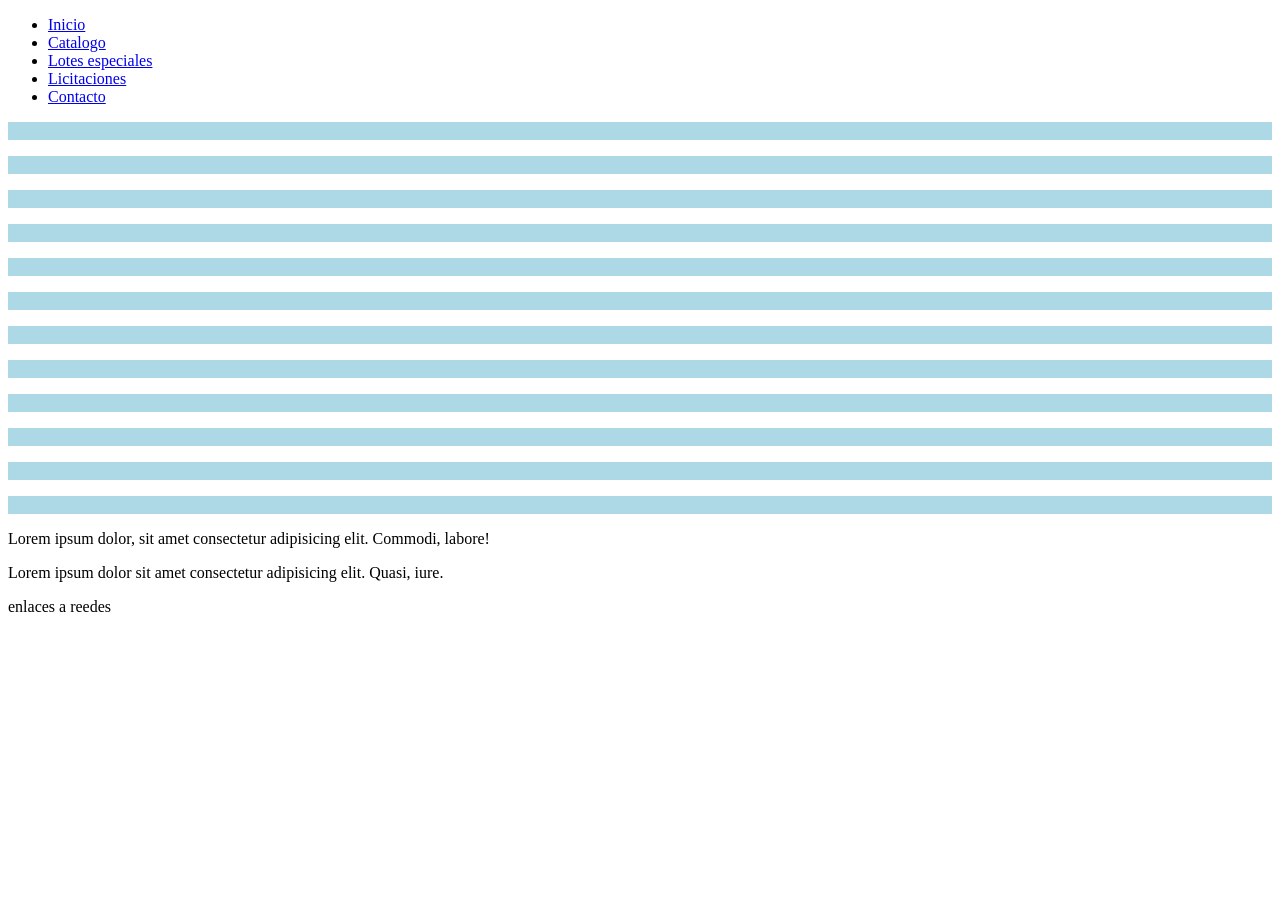
==== catalogo.html @ 4e223b14 "html examen" ====
<!DOCTYPE html>
<html lang="en">
<head>
    <meta charset="UTF-8">
    <meta name="viewport" content="width=device-width, initial-scale=1.0">
    <title>Document</title>
</head>
<body>

    <nav>
        <ul>
            <li>
                <a href="/index.html">Inicio</a>
            </li>

            <li>
                <a href="/catalogo.html">Catalogo</a>
            </li>

            <li>
                <a href="/lotes.html">Lotes especiales</a>
            </li>

            <li>
                <a href="/licitaciones.html">Licitaciones</a>
            </li>

            <li>
                <a href="/contacto.html">Contacto</a>
            </li>
        </ul>
    </nav>

    <main>
        <section>  <!--  catalogo de tarjetas -->

            <article style="background-color: lightblue;">
                <img src="" alt="">
                <p></p>
                <p></p>
                <p></p>
                <p></p>
            </article>

            <article style="background-color: lightblue;">
                <img src="" alt="">
                <p></p>
                <p></p>
                <p></p>
                <p></p>
            </article>

            <article style="background-color: lightblue;">
                <img src="" alt="">
                <p></p>
                <p></p>
                <p></p>
                <p></p>
            </article>

            <article style="background-color: lightblue;">
                <img src="" alt="">
                <p></p>
                <p></p>
                <p></p>
                <p></p>
            </article>

            <article style="background-color: lightblue;">
                <img src="" alt="">
                <p></p>
                <p></p>
                <p></p>
                <p></p>
            </article>

            <article style="background-color: lightblue;">
                <img src="" alt="">
                <p></p>
                <p></p>
                <p></p>
                <p></p>
            </article>

            <article style="background-color: lightblue;">
                <img src="" alt="">
                <p></p>
                <p></p>
                <p></p>
                <p></p>
            </article>

            <article style="background-color: lightblue;">
                <img src="" alt="">
                <p></p>
                <p></p>
                <p></p>
                <p></p>
            </article>

            <article style="background-color: lightblue;">
                <img src="" alt="">
                <p></p>
                <p></p>
                <p></p>
                <p></p>
            </article>

            <article style="background-color: lightblue;">
                <img src="" alt="">
                <p></p>
                <p></p>
                <p></p>
                <p></p>
            </article>

            <article style="background-color: lightblue;">
                <img src="" alt="">
                <p></p>
                <p></p>
                <p></p>
                <p></p>
            </article>

            <article style="background-color: lightblue;">
                <img src="" alt="">
                <p></p>
                <p></p>
                <p></p>
                <p></p>
            </article>


        </section>

    </main>

    <footer>
        <div>
            <p>Lorem ipsum dolor, sit amet consectetur adipisicing elit. Commodi, labore!</p>
        </div>

        <div>
            <p>Lorem ipsum dolor sit amet consectetur adipisicing elit. Quasi, iure.</p>
        </div>

        <div>
            <p>enlaces a reedes</p>
        </div>
    </footer>
    
</body>
</html>
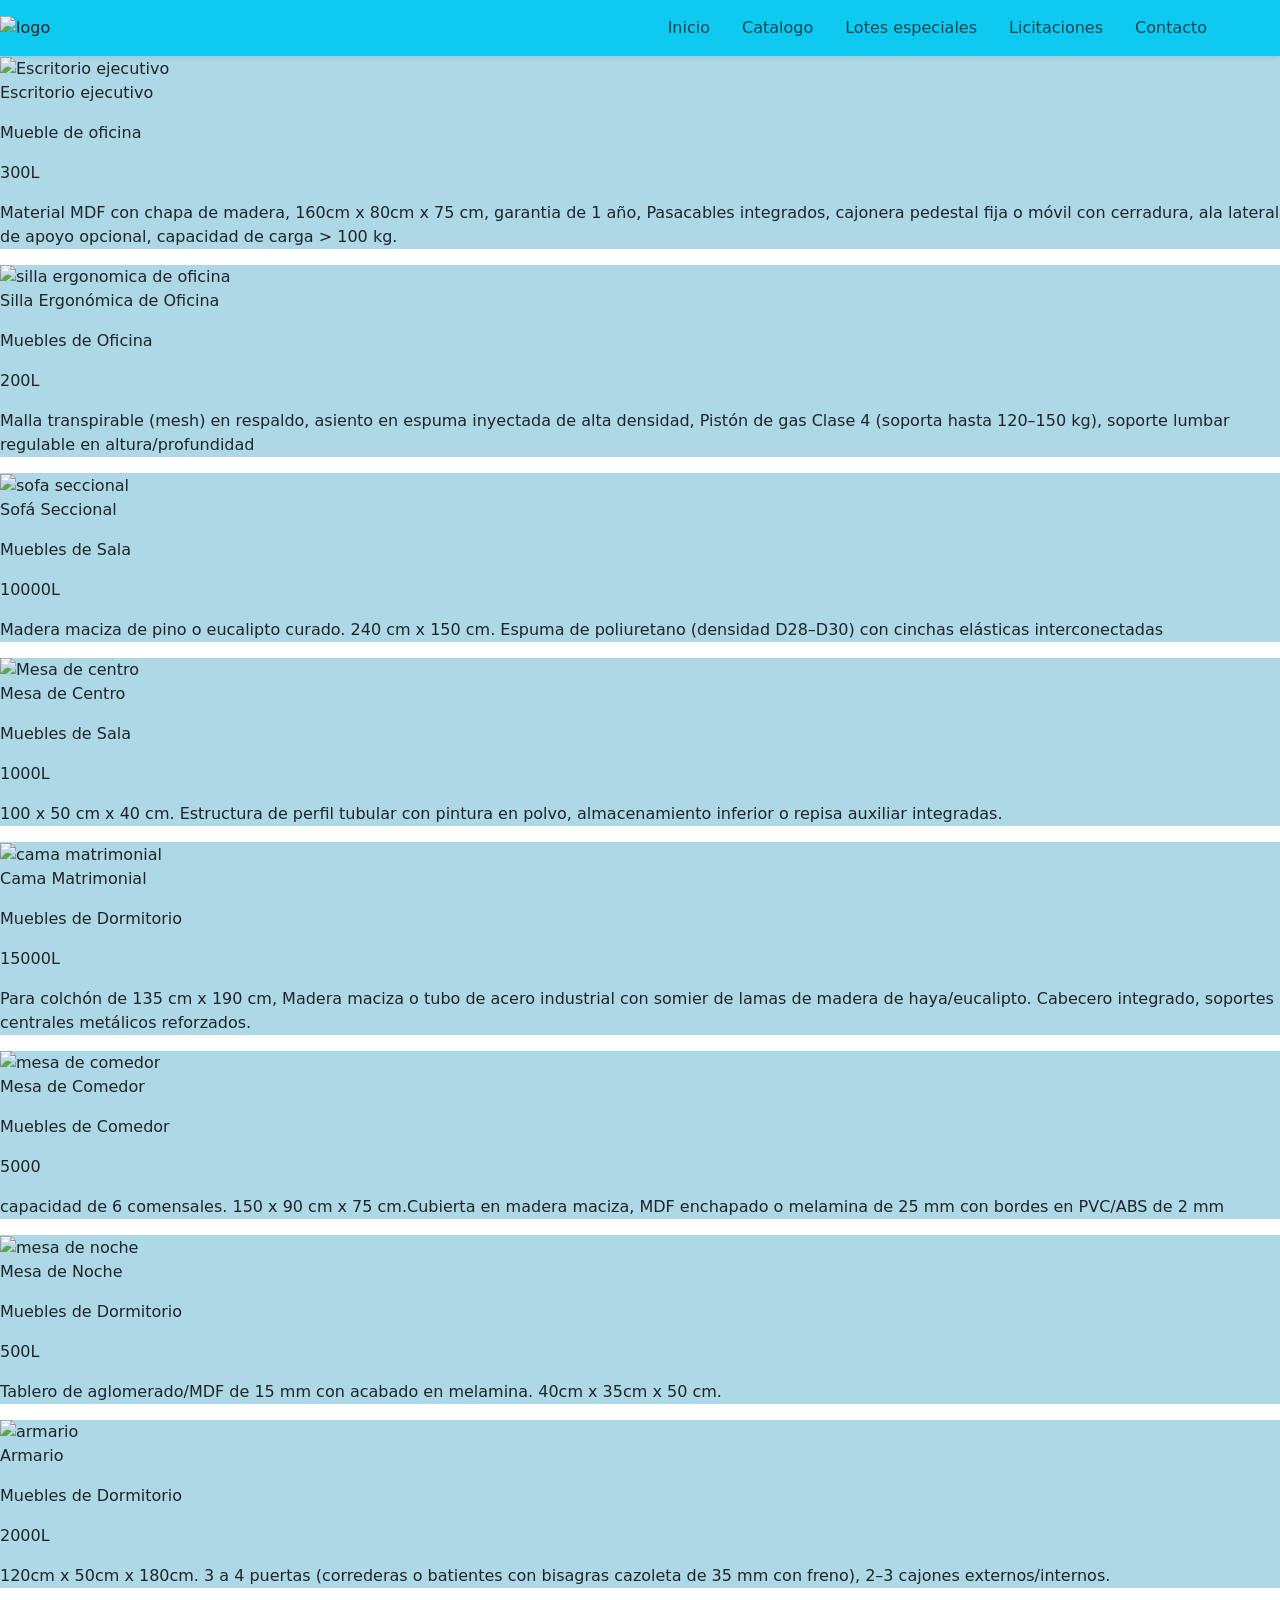
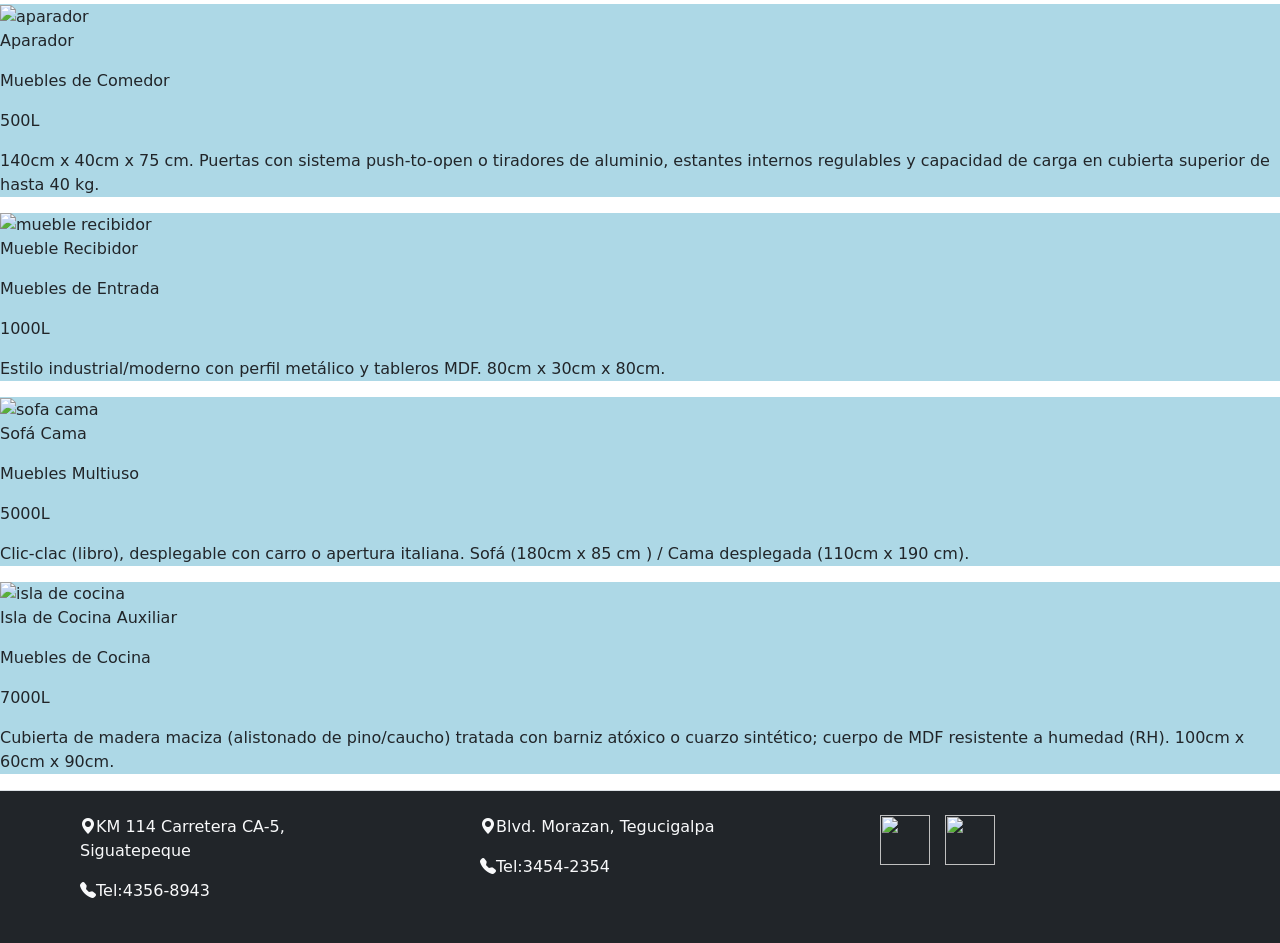
==== commit 58ae7b97: "index terminado" ====
--- a/catalogo.html
+++ b/catalogo.html
@@ -4,130 +4,146 @@
     <meta charset="UTF-8">
     <meta name="viewport" content="width=device-width, initial-scale=1.0">
     <title>Document</title>
+    <link rel="stylesheet" href="/css/styles.css">
+    <link href="https://cdn.jsdelivr.net/npm/bootstrap@5.0.2/dist/css/bootstrap.min.css" rel="stylesheet" integrity="sha384-EVSTQN3/azprG1Anm3QDgpJLIm9Nao0Yz1ztcQTwFspd3yD65VohhpuuCOmLASjC" crossorigin="anonymous">
+    <link rel="stylesheet" href="https://cdn.jsdelivr.net/npm/bootstrap-icons@1.11.3/font/bootstrap-icons.min.css">
 </head>
 <body>
 
-    <nav>
-        <ul>
-            <li>
-                <a href="/index.html">Inicio</a>
-            </li>
+    <nav class="navbar navbar-expand-lg sticky-top shadow-sm py-2 bg-info">
 
-            <li>
-                <a href="/catalogo.html">Catalogo</a>
-            </li>
+        <div>
+            <img style="height: 100px; width: 100px;" src="https://png.pngtree.com/png-clipart/20230723/original/pngtree-home-interior-decor-logo-design-decoration-furniture-vector-png-image_9337331.png" alt="logo">
+        </div>
 
-            <li>
-                <a href="/lotes.html">Lotes especiales</a>
-            </li>
+        <div class="container">
+            <button type="button" data-bs-toggle="collapse" data-bs-target="#menu" aria-controls="menu" aria-expanded="false" aria-label="Abrir navegación" class="navbar-toggler border-0 bg-primary">
+                <span class="navbar-toggler-icon text-dark"></span>
+            </button>
 
-            <li>
-                <a href="/licitaciones.html">Licitaciones</a>
-            </li>
+            <div id="menu" class="collapse navbar-collapse">
+                <ul class="navbar-nav ms-auto align-items-lg-center">
+                    <li>
+                        <a href="/index.html" class="nav-link px-3">Inicio</a>
+                    </li>
 
-            <li>
-                <a href="/contacto.html">Contacto</a>
-            </li>
-        </ul>
+                    <li>
+                        <a href="/catalogo.html" class="nav-link px-3">Catalogo</a>
+                    </li>
+
+                    <li>
+                        <a href="/lotes.html" class="nav-link px-3">Lotes especiales</a>
+                    </li>
+
+                    <li>
+                        <a href="/licitaciones.html" class="nav-link px-3">Licitaciones</a>
+                    </li>
+
+                    <li>
+                        <a href="/contacto.html" class="nav-link px-3">Contacto</a>
+                    </li>
+                </ul>
+            </div>
+        </div>
     </nav>
 
     <main>
-        <section>  <!--  catalogo de tarjetas -->
+        <section class="imagenes">  <!--  catalogo de tarjetas -->
 
             <article style="background-color: lightblue;">
-                <img src="" alt="">
-                <p></p>
-                <p></p>
-                <p></p>
-                <p></p>
+                <img src="https://i.ebayimg.com/images/g/MUoAAeSwTkhof0Tl/s-l1200.webp" alt="Escritorio ejecutivo">
+                <p>Escritorio ejecutivo</p>
+                <p> Mueble de oficina</p>
+                <p>300L</p>
+                <p>Material MDF con chapa de madera, 160cm x 80cm x 75 cm, garantia de 1 año, Pasacables integrados, cajonera pedestal fija o móvil con cerradura, ala lateral de apoyo opcional, capacidad de carga > 100 kg.</p>
             </article>
 
             <article style="background-color: lightblue;">
-                <img src="" alt="">
-                <p></p>
-                <p></p>
-                <p></p>
-                <p></p>
+                <img src="https://d31f1ehqijlcua.cloudfront.net/n/5/f/1/3/5f13ec2e645c262376aab49518131d471272d125_OfficeChairs_491504_01.jpg" alt="silla ergonomica de oficina">
+                <p>Silla Ergonómica de Oficina</p>
+                <p>Muebles de Oficina</p>
+                <p>200L</p>
+                <p>Malla transpirable (mesh) en respaldo, asiento en espuma inyectada de alta densidad, Pistón de gas Clase 4 (soporta hasta 120–150 kg), soporte lumbar regulable en altura/profundidad</p>
             </article>
 
             <article style="background-color: lightblue;">
-                <img src="" alt="">
-                <p></p>
-                <p></p>
-                <p></p>
-                <p></p>
+                <img src="https://www.ipsa.hn/cdn/shop/files/I-MS220-030-XXTB.jpg?v=1770478559&width=1400" alt="sofa seccional">
+                <p>Sofá Seccional</p>
+                <p>Muebles de Sala</p>
+                <p>10000L</p>
+                <p>Madera maciza de pino o eucalipto curado. 240 cm x 150 cm. Espuma de poliuretano (densidad D28–D30) con cinchas elásticas interconectadas</p>
             </article>
 
             <article style="background-color: lightblue;">
-                <img src="" alt="">
-                <p></p>
-                <p></p>
-                <p></p>
-                <p></p>
+                <img src="https://ladylee.net/cdn/shop/files/1109091_01_media_lly515Wx515H_38a0c319-5ad5-41b3-b52c-69654bd2a06a.jpg?v=1738537431" alt="Mesa de centro">
+                <p>Mesa de Centro</p>
+                <p>Muebles de Sala</p>
+                <p>1000L</p>
+                <p>100 x 50 cm x 40 cm. Estructura de perfil tubular con pintura en polvo, almacenamiento inferior o repisa auxiliar integradas.</p>
             </article>
 
             <article style="background-color: lightblue;">
-                <img src="" alt="">
-                <p></p>
-                <p></p>
-                <p></p>
-                <p></p>
+                <img src="https://encrypted-tbn0.gstatic.com/images?q=tbn:ANd9GcSpR5SR7OwKf7K2duS6qzqzJBNIoX2ghyePPsUHSZyFpLYZBDaGOaSRD9I&s=10" alt="cama matrimonial">
+                <p>Cama Matrimonial</p>
+                <p>Muebles de Dormitorio</p>
+                <p>15000L</p>
+                <p>Para colchón de 135 cm x 190 cm, Madera maciza o tubo de acero industrial con somier de lamas de madera de haya/eucalipto. Cabecero integrado, soportes centrales metálicos reforzados.</p>
             </article>
 
             <article style="background-color: lightblue;">
-                <img src="" alt="">
-                <p></p>
-                <p></p>
-                <p></p>
-                <p></p>
+                <img src="https://encrypted-tbn0.gstatic.com/images?q=tbn:ANd9GcRIZd7mkLdJDOBBFPiC-cR-ukXiQO2xXCahUtbX7mZ341T1rLtTPN1i1uCd&s=10" alt="mesa de comedor">
+                <p>Mesa de Comedor</p>
+                <p>Muebles de Comedor</p>
+                <p>5000</p>
+                <p>capacidad de 6 comensales. 150 x 90 cm x 75 cm.Cubierta en madera maciza, MDF enchapado o melamina de 25 mm con bordes en PVC/ABS de 2 mm</p>
             </article>
 
             <article style="background-color: lightblue;">
-                <img src="" alt="">
-                <p></p>
-                <p></p>
-                <p></p>
-                <p></p>
+                <img src="https://encrypted-tbn0.gstatic.com/images?q=tbn:ANd9GcQu6hNdiI5IpPMOpNB7-Uo8S2fPHzEPPxhD7bpinTNJ21PtvTIKWL7O-AmJ&s=10" alt="mesa de noche">
+                <p>Mesa de Noche</p>
+                <p>Muebles de Dormitorio</p>
+                <p>500L</p>
+                <p>Tablero de aglomerado/MDF de 15 mm con acabado en melamina. 40cm  x 35cm x 50 cm.</p>
             </article>
 
             <article style="background-color: lightblue;">
-                <img src="" alt="">
-                <p></p>
-                <p></p>
-                <p></p>
-                <p></p>
+                <img src="https://walmarthn.vtexassets.com/arquivos/ids/643514/21059_01.jpg?v=638797932109400000" alt="armario">
+                <p>Armario</p>
+                <p>Muebles de Dormitorio</p>
+                <p>2000L</p>
+                <p>120cm x 50cm x 180cm. 3 a 4 puertas (correderas o batientes con bisagras cazoleta de 35 mm con freno), 2–3 cajones externos/internos.</p>
             </article>
 
             <article style="background-color: lightblue;">
-                <img src="" alt="">
-                <p></p>
-                <p></p>
-                <p></p>
-                <p></p>
+                <img src="https://encrypted-tbn0.gstatic.com/images?q=tbn:ANd9GcT9kOdjbAlJ6uukj5rnv21uwZBtzSXMafYz8MSFP9rGTg&s" alt="aparador">
+                <p>Aparador</p>
+                <p>Muebles de Comedor</p>
+                <p>500L</p>
+                <p>140cm x 40cm  x 75 cm. Puertas con sistema push-to-open o tiradores de aluminio, estantes internos regulables y capacidad de carga en cubierta superior de hasta 40 kg. </p>
             </article>
 
             <article style="background-color: lightblue;">
-                <img src="" alt="">
-                <p></p>
-                <p></p>
-                <p></p>
-                <p></p>
+                <img src="https://content.elmueble.com/medio/2023/04/12/00538456-rceibidor-con-consola-de-madera-espejo-de-cuadricula-y-cestos_00000000_787d84f4_230412135038_900x900.jpg" alt="mueble recibidor">
+                <p>Mueble Recibidor</p>
+                <p>Muebles de Entrada</p>
+                <p>1000L</p>
+                <p>Estilo industrial/moderno con perfil metálico y tableros MDF. 80cm x 30cm x 80cm.</p>
             </article>
 
             <article style="background-color: lightblue;">
-                <img src="" alt="">
-                <p></p>
-                <p></p>
-                <p></p>
-                <p></p>
+                <img src="https://i.ebayimg.com/images/g/gwIAAOSwzQ5oNA-w/s-l1200.webp" alt="sofa cama">
+                <p>Sofá Cama</p>
+                <p>Muebles Multiuso</p>
+                <p>5000L</p>
+                <p>Clic-clac (libro), desplegable con carro o apertura italiana. Sofá (180cm x 85 cm ) / Cama desplegada (110cm x 190 cm).</p>
             </article>
 
             <article style="background-color: lightblue;">
-                <img src="" alt="">
-                <p></p>
-                <p></p>
-                <p></p>
-                <p></p>
+                <img src="https://content.elmueble.com/medio/2024/10/07/con-textura_72d8c88f_00584148_241007091105_2000x1599.webp" alt="isla de cocina">
+                <p>Isla de Cocina Auxiliar</p>
+                <p>Muebles de Cocina</p>
+                <p>7000L</p>
+                <p>Cubierta de madera maciza (alistonado de pino/caucho) tratada con barniz atóxico o cuarzo sintético; cuerpo de MDF resistente a humedad (RH). 100cm x 60cm x 90cm.</p>
             </article>
 
 
@@ -135,19 +151,25 @@
 
     </main>
 
-    <footer>
-        <div>
-            <p>Lorem ipsum dolor, sit amet consectetur adipisicing elit. Commodi, labore!</p>
+    <footer class="py-4 mt-auto border-top bg-dark text-light d-flex justify-content-evenly">
+        <div class="col-12 col-md-3">
+            <p class="bi bi-geo-alt-fill">KM 114 Carretera CA-5, Siguatepeque</p>
+            <p class="bi bi-telephone-fill">Tel:4356-8943</p>
         </div>
 
-        <div>
-            <p>Lorem ipsum dolor sit amet consectetur adipisicing elit. Quasi, iure.</p>
+        <div class="col-12 col-md-3">
+            <p class="bi bi-geo-alt-fill">Blvd. Morazan, Tegucigalpa</p>
+            <p class="bi bi-telephone-fill">Tel:3454-2354</p>
         </div>
 
-        <div>
-            <p>enlaces a reedes</p>
+        <div class="col-12 col-md-3">
+            <a href="https://www.facebook.com/?stype=lo&flo=1&deoia=1&jlou=AfnC0AFqayAK13DdWYVr09LvrdEpp2J5jyVgpr8PeyiFVeG1DOmIPnCZcLBC7o8ckGucdPyITC-DLTu26_KjoWJeT9ZOBqM09yuCFGyRpYv6Zw&smuh=763&lh=AdCa7cKHqlv3G51uhwA"><img style="height: 50px; width: 50px;" src="https://static.xx.fbcdn.net/rsrc.php/y-/r/yhD4cqC_Wzs.webp" alt=""></a>
+            <a href="https://www.instagram.com/?flo=true"><img style="height: 50px; width: 50px; margin-left: 10px;" src="https://upload.wikimedia.org/wikipedia/commons/9/95/Instagram_logo_2022.svg?utm_source=es.wikipedia.org&utm_campaign=index&utm_content=original" alt=""></a>
         </div>
+
     </footer>
+
+    <script src="https://cdn.jsdelivr.net/npm/bootstrap@5.0.2/dist/js/bootstrap.bundle.min.js" integrity="sha384-MrcW6ZMFYlzcLA8Nl+NtUVF0sA7MsXsP1UyJoMp4YLEuNSfAP+JcXn/tWtIaxVXM" crossorigin="anonymous"></script>
     
 </body>
 </html>
--- a/css/styles.css
+++ b/css/styles.css
@@ -0,0 +1,26 @@
+.imagenes{
+
+}
+
+.imagenes article img{
+    height: 100px;
+    width: 100px;
+}
+
+.cuerpo{
+    text-align: center;
+    background-color: lightslategray;
+}
+
+.cuerpo main{
+    margin-top: 50px;
+    margin-bottom: 50px;
+    display: flex;
+    justify-content: space-around;
+}
+
+
+.cuerpo section{
+    width: 400px;
+    height: 400px;
+}
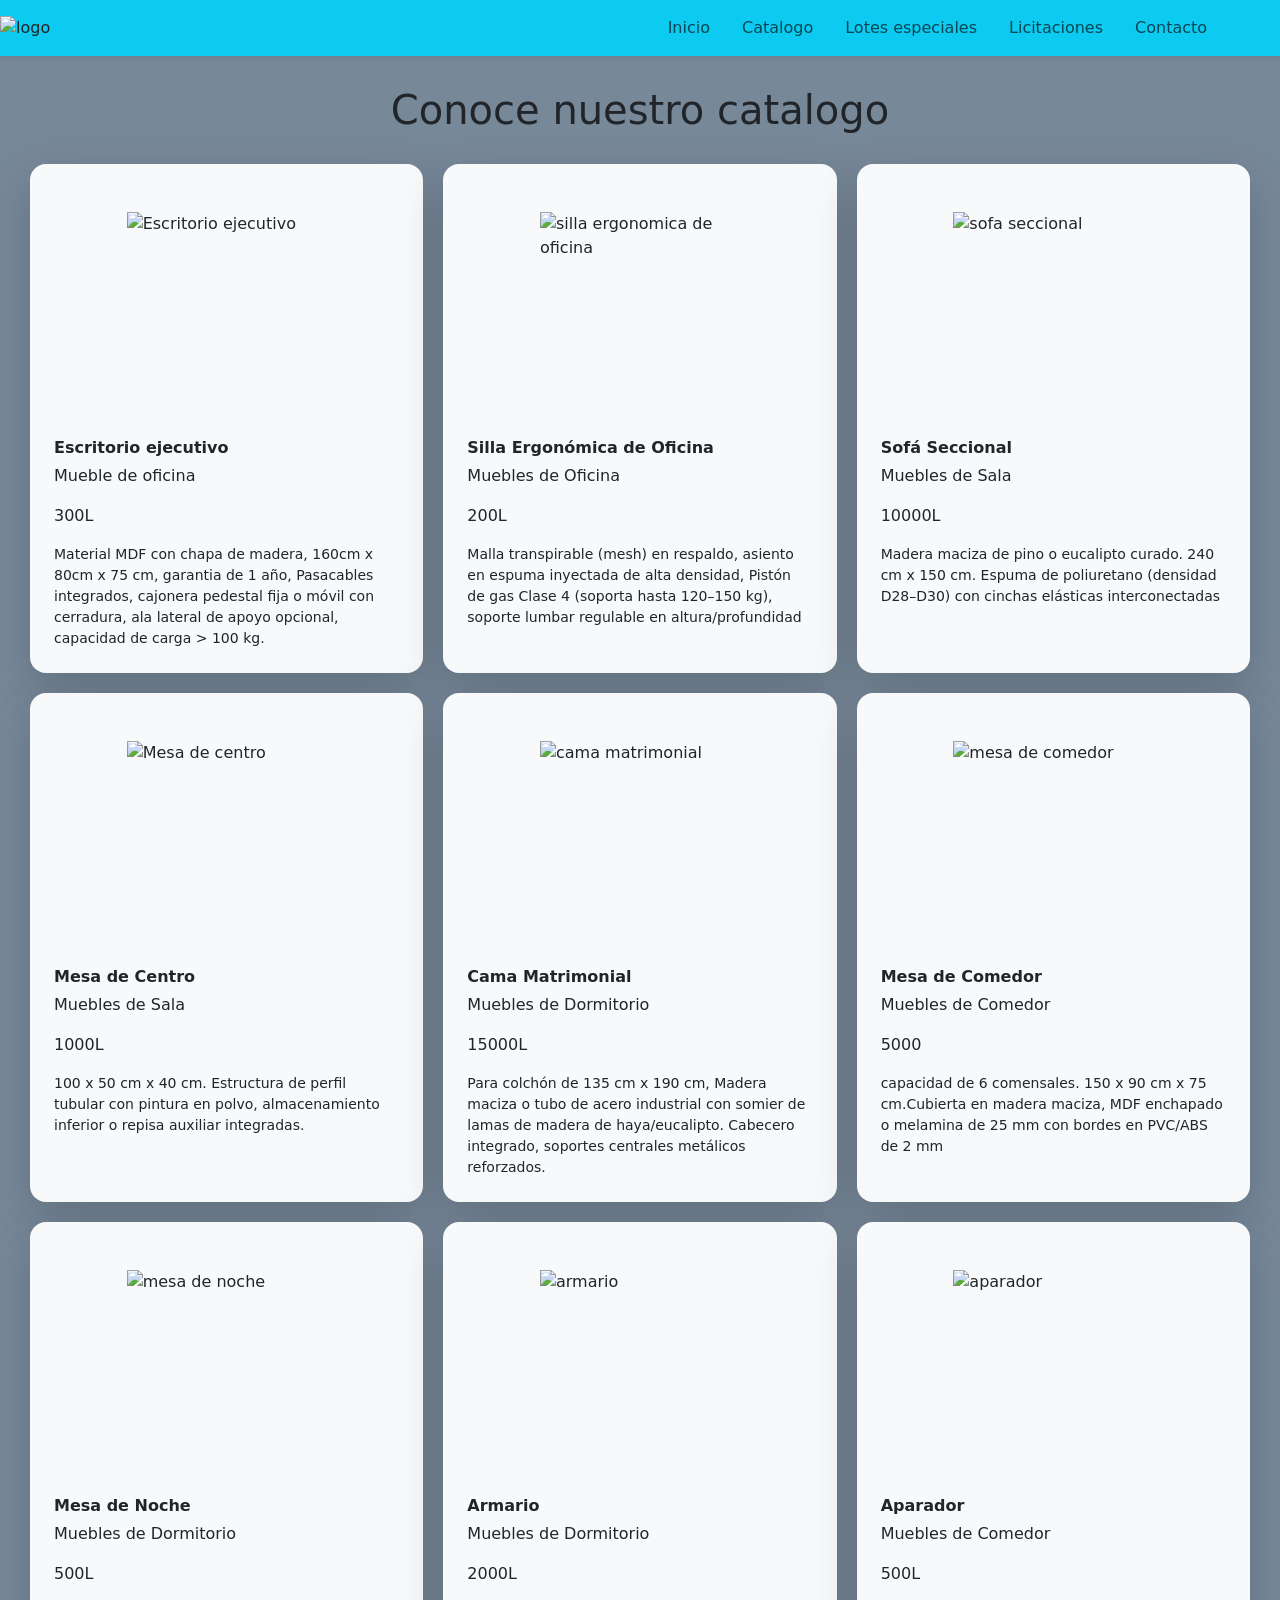
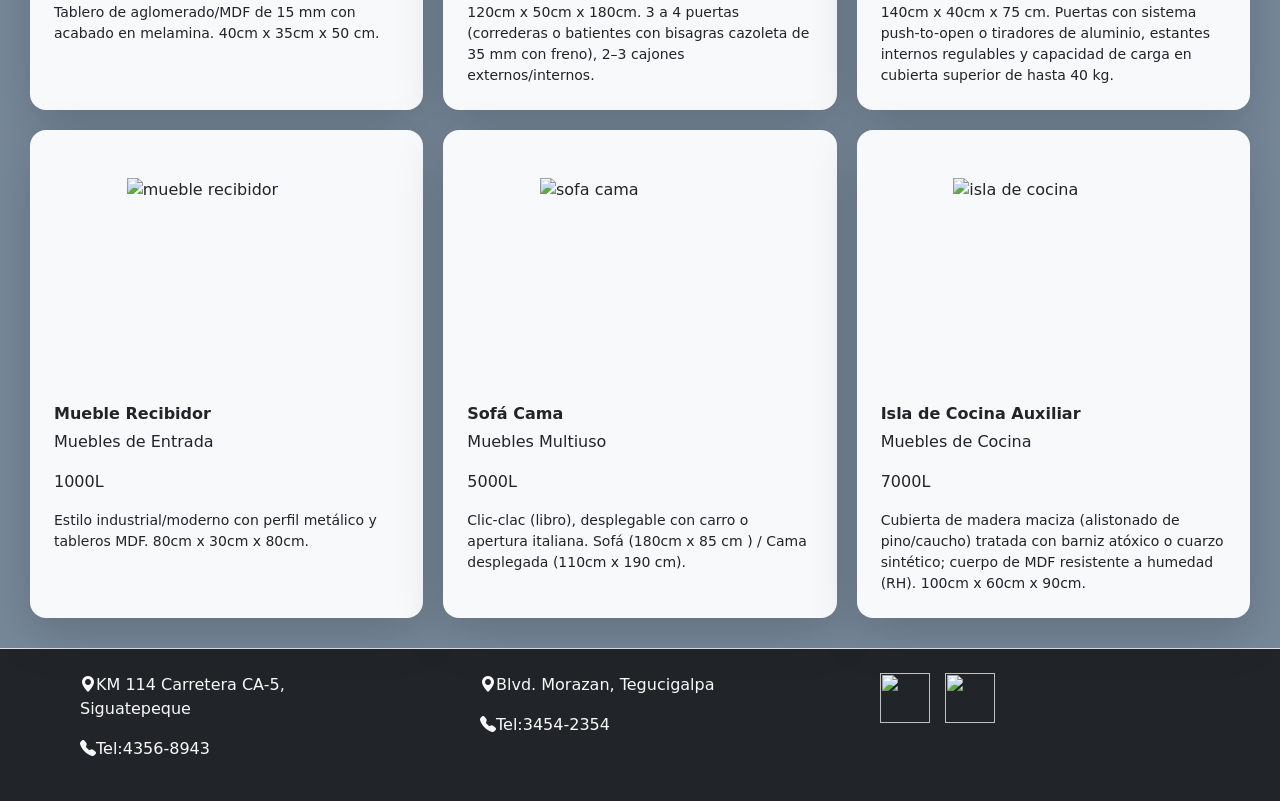
==== commit 5393074b: "catalogo terminado" ====
--- a/catalogo.html
+++ b/catalogo.html
@@ -8,7 +8,7 @@
     <link href="https://cdn.jsdelivr.net/npm/bootstrap@5.0.2/dist/css/bootstrap.min.css" rel="stylesheet" integrity="sha384-EVSTQN3/azprG1Anm3QDgpJLIm9Nao0Yz1ztcQTwFspd3yD65VohhpuuCOmLASjC" crossorigin="anonymous">
     <link rel="stylesheet" href="https://cdn.jsdelivr.net/npm/bootstrap-icons@1.11.3/font/bootstrap-icons.min.css">
 </head>
-<body>
+<body style="background-color: lightslategrey; ">
 
     <nav class="navbar navbar-expand-lg sticky-top shadow-sm py-2 bg-info">
 
@@ -47,103 +47,129 @@
         </div>
     </nav>
 
-    <main>
-        <section class="imagenes">  <!--  catalogo de tarjetas -->
-
-            <article style="background-color: lightblue;">
-                <img src="https://i.ebayimg.com/images/g/MUoAAeSwTkhof0Tl/s-l1200.webp" alt="Escritorio ejecutivo">
-                <p>Escritorio ejecutivo</p>
-                <p> Mueble de oficina</p>
-                <p>300L</p>
-                <p>Material MDF con chapa de madera, 160cm x 80cm x 75 cm, garantia de 1 año, Pasacables integrados, cajonera pedestal fija o móvil con cerradura, ala lateral de apoyo opcional, capacidad de carga > 100 kg.</p>
-            </article>
-
-            <article style="background-color: lightblue;">
-                <img src="https://d31f1ehqijlcua.cloudfront.net/n/5/f/1/3/5f13ec2e645c262376aab49518131d471272d125_OfficeChairs_491504_01.jpg" alt="silla ergonomica de oficina">
-                <p>Silla Ergonómica de Oficina</p>
-                <p>Muebles de Oficina</p>
-                <p>200L</p>
-                <p>Malla transpirable (mesh) en respaldo, asiento en espuma inyectada de alta densidad, Pistón de gas Clase 4 (soporta hasta 120–150 kg), soporte lumbar regulable en altura/profundidad</p>
-            </article>
-
-            <article style="background-color: lightblue;">
-                <img src="https://www.ipsa.hn/cdn/shop/files/I-MS220-030-XXTB.jpg?v=1770478559&width=1400" alt="sofa seccional">
-                <p>Sofá Seccional</p>
-                <p>Muebles de Sala</p>
-                <p>10000L</p>
-                <p>Madera maciza de pino o eucalipto curado. 240 cm x 150 cm. Espuma de poliuretano (densidad D28–D30) con cinchas elásticas interconectadas</p>
-            </article>
-
-            <article style="background-color: lightblue;">
-                <img src="https://ladylee.net/cdn/shop/files/1109091_01_media_lly515Wx515H_38a0c319-5ad5-41b3-b52c-69654bd2a06a.jpg?v=1738537431" alt="Mesa de centro">
-                <p>Mesa de Centro</p>
-                <p>Muebles de Sala</p>
-                <p>1000L</p>
-                <p>100 x 50 cm x 40 cm. Estructura de perfil tubular con pintura en polvo, almacenamiento inferior o repisa auxiliar integradas.</p>
-            </article>
-
-            <article style="background-color: lightblue;">
-                <img src="https://encrypted-tbn0.gstatic.com/images?q=tbn:ANd9GcSpR5SR7OwKf7K2duS6qzqzJBNIoX2ghyePPsUHSZyFpLYZBDaGOaSRD9I&s=10" alt="cama matrimonial">
-                <p>Cama Matrimonial</p>
-                <p>Muebles de Dormitorio</p>
-                <p>15000L</p>
-                <p>Para colchón de 135 cm x 190 cm, Madera maciza o tubo de acero industrial con somier de lamas de madera de haya/eucalipto. Cabecero integrado, soportes centrales metálicos reforzados.</p>
-            </article>
-
-            <article style="background-color: lightblue;">
-                <img src="https://encrypted-tbn0.gstatic.com/images?q=tbn:ANd9GcRIZd7mkLdJDOBBFPiC-cR-ukXiQO2xXCahUtbX7mZ341T1rLtTPN1i1uCd&s=10" alt="mesa de comedor">
-                <p>Mesa de Comedor</p>
-                <p>Muebles de Comedor</p>
-                <p>5000</p>
-                <p>capacidad de 6 comensales. 150 x 90 cm x 75 cm.Cubierta en madera maciza, MDF enchapado o melamina de 25 mm con bordes en PVC/ABS de 2 mm</p>
-            </article>
-
-            <article style="background-color: lightblue;">
-                <img src="https://encrypted-tbn0.gstatic.com/images?q=tbn:ANd9GcQu6hNdiI5IpPMOpNB7-Uo8S2fPHzEPPxhD7bpinTNJ21PtvTIKWL7O-AmJ&s=10" alt="mesa de noche">
-                <p>Mesa de Noche</p>
-                <p>Muebles de Dormitorio</p>
-                <p>500L</p>
-                <p>Tablero de aglomerado/MDF de 15 mm con acabado en melamina. 40cm  x 35cm x 50 cm.</p>
-            </article>
-
-            <article style="background-color: lightblue;">
-                <img src="https://walmarthn.vtexassets.com/arquivos/ids/643514/21059_01.jpg?v=638797932109400000" alt="armario">
-                <p>Armario</p>
-                <p>Muebles de Dormitorio</p>
-                <p>2000L</p>
-                <p>120cm x 50cm x 180cm. 3 a 4 puertas (correderas o batientes con bisagras cazoleta de 35 mm con freno), 2–3 cajones externos/internos.</p>
-            </article>
-
-            <article style="background-color: lightblue;">
-                <img src="https://encrypted-tbn0.gstatic.com/images?q=tbn:ANd9GcT9kOdjbAlJ6uukj5rnv21uwZBtzSXMafYz8MSFP9rGTg&s" alt="aparador">
-                <p>Aparador</p>
-                <p>Muebles de Comedor</p>
-                <p>500L</p>
-                <p>140cm x 40cm  x 75 cm. Puertas con sistema push-to-open o tiradores de aluminio, estantes internos regulables y capacidad de carga en cubierta superior de hasta 40 kg. </p>
-            </article>
-
-            <article style="background-color: lightblue;">
-                <img src="https://content.elmueble.com/medio/2023/04/12/00538456-rceibidor-con-consola-de-madera-espejo-de-cuadricula-y-cestos_00000000_787d84f4_230412135038_900x900.jpg" alt="mueble recibidor">
-                <p>Mueble Recibidor</p>
-                <p>Muebles de Entrada</p>
-                <p>1000L</p>
-                <p>Estilo industrial/moderno con perfil metálico y tableros MDF. 80cm x 30cm x 80cm.</p>
-            </article>
-
-            <article style="background-color: lightblue;">
-                <img src="https://i.ebayimg.com/images/g/gwIAAOSwzQ5oNA-w/s-l1200.webp" alt="sofa cama">
-                <p>Sofá Cama</p>
-                <p>Muebles Multiuso</p>
-                <p>5000L</p>
-                <p>Clic-clac (libro), desplegable con carro o apertura italiana. Sofá (180cm x 85 cm ) / Cama desplegada (110cm x 190 cm).</p>
-            </article>
-
-            <article style="background-color: lightblue;">
-                <img src="https://content.elmueble.com/medio/2024/10/07/con-textura_72d8c88f_00584148_241007091105_2000x1599.webp" alt="isla de cocina">
-                <p>Isla de Cocina Auxiliar</p>
-                <p>Muebles de Cocina</p>
-                <p>7000L</p>
-                <p>Cubierta de madera maciza (alistonado de pino/caucho) tratada con barniz atóxico o cuarzo sintético; cuerpo de MDF resistente a humedad (RH). 100cm x 60cm x 90cm.</p>
+    <h1 style="text-align: center; margin-top: 30px; margin-bottom: 30px;">Conoce nuestro catalogo</h1>
+
+    <main style="margin-left: 30px; margin-right: 30px; margin-bottom: 30px;">
+        <section class="imagenes"> 
+
+            <article class=" bg-light card shadow-lg rounded-4 overflow-hidden border-0 d-flex align-items-center">
+                <img class="img-fluid mt-5" src="https://i.ebayimg.com/images/g/MUoAAeSwTkhof0Tl/s-l1200.webp" alt="Escritorio ejecutivo">
+                <div class="card-body p-4">
+                    <p class="card-title fw-bold mb-1">Escritorio ejecutivo</p>
+                    <p> Mueble de oficina</p>
+                    <p>300L</p>
+                    <p class="card-text small mb-0">Material MDF con chapa de madera, 160cm x 80cm x 75 cm, garantia de 1 año, Pasacables integrados, cajonera pedestal fija o móvil con cerradura, ala lateral de apoyo opcional, capacidad de carga > 100 kg.</p>
+                </div>
+            </article>
+
+            <article class=" bg-light card shadow-lg rounded-4 overflow-hidden border-0 d-flex align-items-center" style="background-color: lightblue;">
+                <img class="img-fluid mt-5" src="https://d31f1ehqijlcua.cloudfront.net/n/5/f/1/3/5f13ec2e645c262376aab49518131d471272d125_OfficeChairs_491504_01.jpg" alt="silla ergonomica de oficina">
+                <div class="card-body p-4">
+                    <p class="card-title fw-bold mb-1">Silla Ergonómica de Oficina</p>
+                    <p>Muebles de Oficina</p>
+                    <p>200L</p>
+                    <p class="card-text small mb-0">Malla transpirable (mesh) en respaldo, asiento en espuma inyectada de alta densidad, Pistón de gas Clase 4 (soporta hasta 120–150 kg), soporte lumbar regulable en altura/profundidad</p>
+                </div>
+            </article>
+
+            <article class=" bg-light card shadow-lg rounded-4 overflow-hidden border-0 d-flex align-items-center" style="background-color: lightblue;">
+                <img class="img-fluid mt-5" src="https://www.ipsa.hn/cdn/shop/files/I-MS220-030-XXTB.jpg?v=1770478559&width=1400" alt="sofa seccional">
+                <div class="card-body p-4">
+                    <p class="card-title fw-bold mb-1">Sofá Seccional</p>
+                    <p>Muebles de Sala</p>
+                    <p>10000L</p>
+                    <p class="card-text small mb-0">Madera maciza de pino o eucalipto curado. 240 cm x 150 cm. Espuma de poliuretano (densidad D28–D30) con cinchas elásticas interconectadas</p>
+                </div>
+            </article>
+
+            <article class=" bg-light card shadow-lg rounded-4 overflow-hidden border-0 d-flex align-items-center" style="background-color: lightblue;">
+                <img class="img-fluid mt-5" src="https://ladylee.net/cdn/shop/files/1109091_01_media_lly515Wx515H_38a0c319-5ad5-41b3-b52c-69654bd2a06a.jpg?v=1738537431" alt="Mesa de centro">
+                <div class="card-body p-4">
+                    <p class="card-title fw-bold mb-1">Mesa de Centro</p>
+                    <p>Muebles de Sala</p>
+                    <p>1000L</p>
+                    <p class="card-text small mb-0">100 x 50 cm x 40 cm. Estructura de perfil tubular con pintura en polvo, almacenamiento inferior o repisa auxiliar integradas.</p>
+                </div>
+            </article>
+
+            <article class=" bg-light card shadow-lg rounded-4 overflow-hidden border-0 d-flex align-items-center" style="background-color: lightblue;">
+                <img class="img-fluid mt-5" src="https://encrypted-tbn0.gstatic.com/images?q=tbn:ANd9GcSpR5SR7OwKf7K2duS6qzqzJBNIoX2ghyePPsUHSZyFpLYZBDaGOaSRD9I&s=10" alt="cama matrimonial">
+                <div class="card-body p-4">
+                    <p class="card-title fw-bold mb-1">Cama Matrimonial</p>
+                    <p>Muebles de Dormitorio</p>
+                    <p>15000L</p>
+                    <p class="card-text small mb-0">Para colchón de 135 cm x 190 cm, Madera maciza o tubo de acero industrial con somier de lamas de madera de haya/eucalipto. Cabecero integrado, soportes centrales metálicos reforzados.</p>
+                </div>
+            </article>
+
+            <article class=" bg-light card shadow-lg rounded-4 overflow-hidden border-0 d-flex align-items-center" style="background-color: lightblue;">
+                <img class="img-fluid mt-5" src="https://encrypted-tbn0.gstatic.com/images?q=tbn:ANd9GcRIZd7mkLdJDOBBFPiC-cR-ukXiQO2xXCahUtbX7mZ341T1rLtTPN1i1uCd&s=10" alt="mesa de comedor">
+                <div class="card-body p-4">
+                    <p class="card-title fw-bold mb-1">Mesa de Comedor</p>
+                    <p>Muebles de Comedor</p>
+                    <p>5000</p>
+                    <p class="card-text small mb-0">capacidad de 6 comensales. 150 x 90 cm x 75 cm.Cubierta en madera maciza, MDF enchapado o melamina de 25 mm con bordes en PVC/ABS de 2 mm</p>
+                </div>
+            </article>
+
+            <article class=" bg-light card shadow-lg rounded-4 overflow-hidden border-0 d-flex align-items-center" style="background-color: lightblue;">
+                <img class="img-fluid mt-5" src="https://encrypted-tbn0.gstatic.com/images?q=tbn:ANd9GcQu6hNdiI5IpPMOpNB7-Uo8S2fPHzEPPxhD7bpinTNJ21PtvTIKWL7O-AmJ&s=10" alt="mesa de noche">
+                <div class="card-body p-4">
+                    <p class="card-title fw-bold mb-1">Mesa de Noche</p>
+                    <p>Muebles de Dormitorio</p>
+                    <p>500L</p>
+                    <p class="card-text small mb-0">Tablero de aglomerado/MDF de 15 mm con acabado en melamina. 40cm  x 35cm x 50 cm.</p>
+                </div>
+            </article>
+
+            <article class=" bg-light card shadow-lg rounded-4 overflow-hidden border-0 d-flex align-items-center" style="background-color: lightblue;">
+                <img class="img-fluid mt-5" src="https://walmarthn.vtexassets.com/arquivos/ids/643514/21059_01.jpg?v=638797932109400000" alt="armario">
+                <div class="card-body p-4">
+                    <p class="card-title fw-bold mb-1">Armario</p>
+                    <p>Muebles de Dormitorio</p>
+                    <p>2000L</p>
+                    <p class="card-text small mb-0">120cm x 50cm x 180cm. 3 a 4 puertas (correderas o batientes con bisagras cazoleta de 35 mm con freno), 2–3 cajones externos/internos.</p>
+                </div>
+            </article>
+
+            <article class=" bg-light card shadow-lg rounded-4 overflow-hidden border-0 d-flex align-items-center" style="background-color: lightblue;">
+                <img class="img-fluid mt-5" src="https://encrypted-tbn0.gstatic.com/images?q=tbn:ANd9GcT9kOdjbAlJ6uukj5rnv21uwZBtzSXMafYz8MSFP9rGTg&s" alt="aparador">
+                <div class="card-body p-4">
+                    <p class="card-title fw-bold mb-1">Aparador</p>
+                    <p>Muebles de Comedor</p>
+                    <p>500L</p>
+                    <p class="card-text small mb-0">140cm x 40cm  x 75 cm. Puertas con sistema push-to-open o tiradores de aluminio, estantes internos regulables y capacidad de carga en cubierta superior de hasta 40 kg. </p>
+                </div>
+            </article>
+
+            <article class=" bg-light card shadow-lg rounded-4 overflow-hidden border-0 d-flex align-items-center" style="background-color: lightblue;">
+                <img class="img-fluid mt-5" src="https://content.elmueble.com/medio/2023/04/12/00538456-rceibidor-con-consola-de-madera-espejo-de-cuadricula-y-cestos_00000000_787d84f4_230412135038_900x900.jpg" alt="mueble recibidor">
+                <div class="card-body p-4">
+                    <p class="card-title fw-bold mb-1">Mueble Recibidor</p>
+                    <p>Muebles de Entrada</p>
+                    <p>1000L</p>
+                    <p class="card-text small mb-0">Estilo industrial/moderno con perfil metálico y tableros MDF. 80cm x 30cm x 80cm.</p>
+                </div>
+            </article>
+
+            <article class=" bg-light card shadow-lg rounded-4 overflow-hidden border-0 d-flex align-items-center" style="background-color: lightblue;">
+                <img class="img-fluid mt-5" src="https://i.ebayimg.com/images/g/gwIAAOSwzQ5oNA-w/s-l1200.webp" alt="sofa cama">
+                <div class="card-body p-4">
+                    <p class="card-title fw-bold mb-1">Sofá Cama</p>
+                    <p>Muebles Multiuso</p>
+                    <p>5000L</p>
+                    <p class="card-text small mb-0">Clic-clac (libro), desplegable con carro o apertura italiana. Sofá (180cm x 85 cm ) / Cama desplegada (110cm x 190 cm).</p>
+                </div>
+            </article>
+
+            <article class=" bg-light card shadow-lg rounded-4 overflow-hidden border-0 d-flex align-items-center" style="background-color: lightblue;">
+                <img class="img-fluid mt-5" src="https://content.elmueble.com/medio/2024/10/07/con-textura_72d8c88f_00584148_241007091105_2000x1599.webp" alt="isla de cocina">
+                <div class="card-body p-4">
+                    <p class="card-title fw-bold mb-1">Isla de Cocina Auxiliar</p>
+                    <p>Muebles de Cocina</p>
+                    <p>7000L</p>
+                    <p class="card-text small mb-0">Cubierta de madera maciza (alistonado de pino/caucho) tratada con barniz atóxico o cuarzo sintético; cuerpo de MDF resistente a humedad (RH). 100cm x 60cm x 90cm.</p>
+                </div>
             </article>
 
 
--- a/css/styles.css
+++ b/css/styles.css
@@ -1,10 +1,12 @@
 .imagenes{
-
+    display: grid;
+    grid-template-columns: repeat(3,1fr);
+    gap: 20px;
 }
 
 .imagenes article img{
-    height: 100px;
-    width: 100px;
+    height: 200px;
+    width: 200px;
 }
 
 .cuerpo{
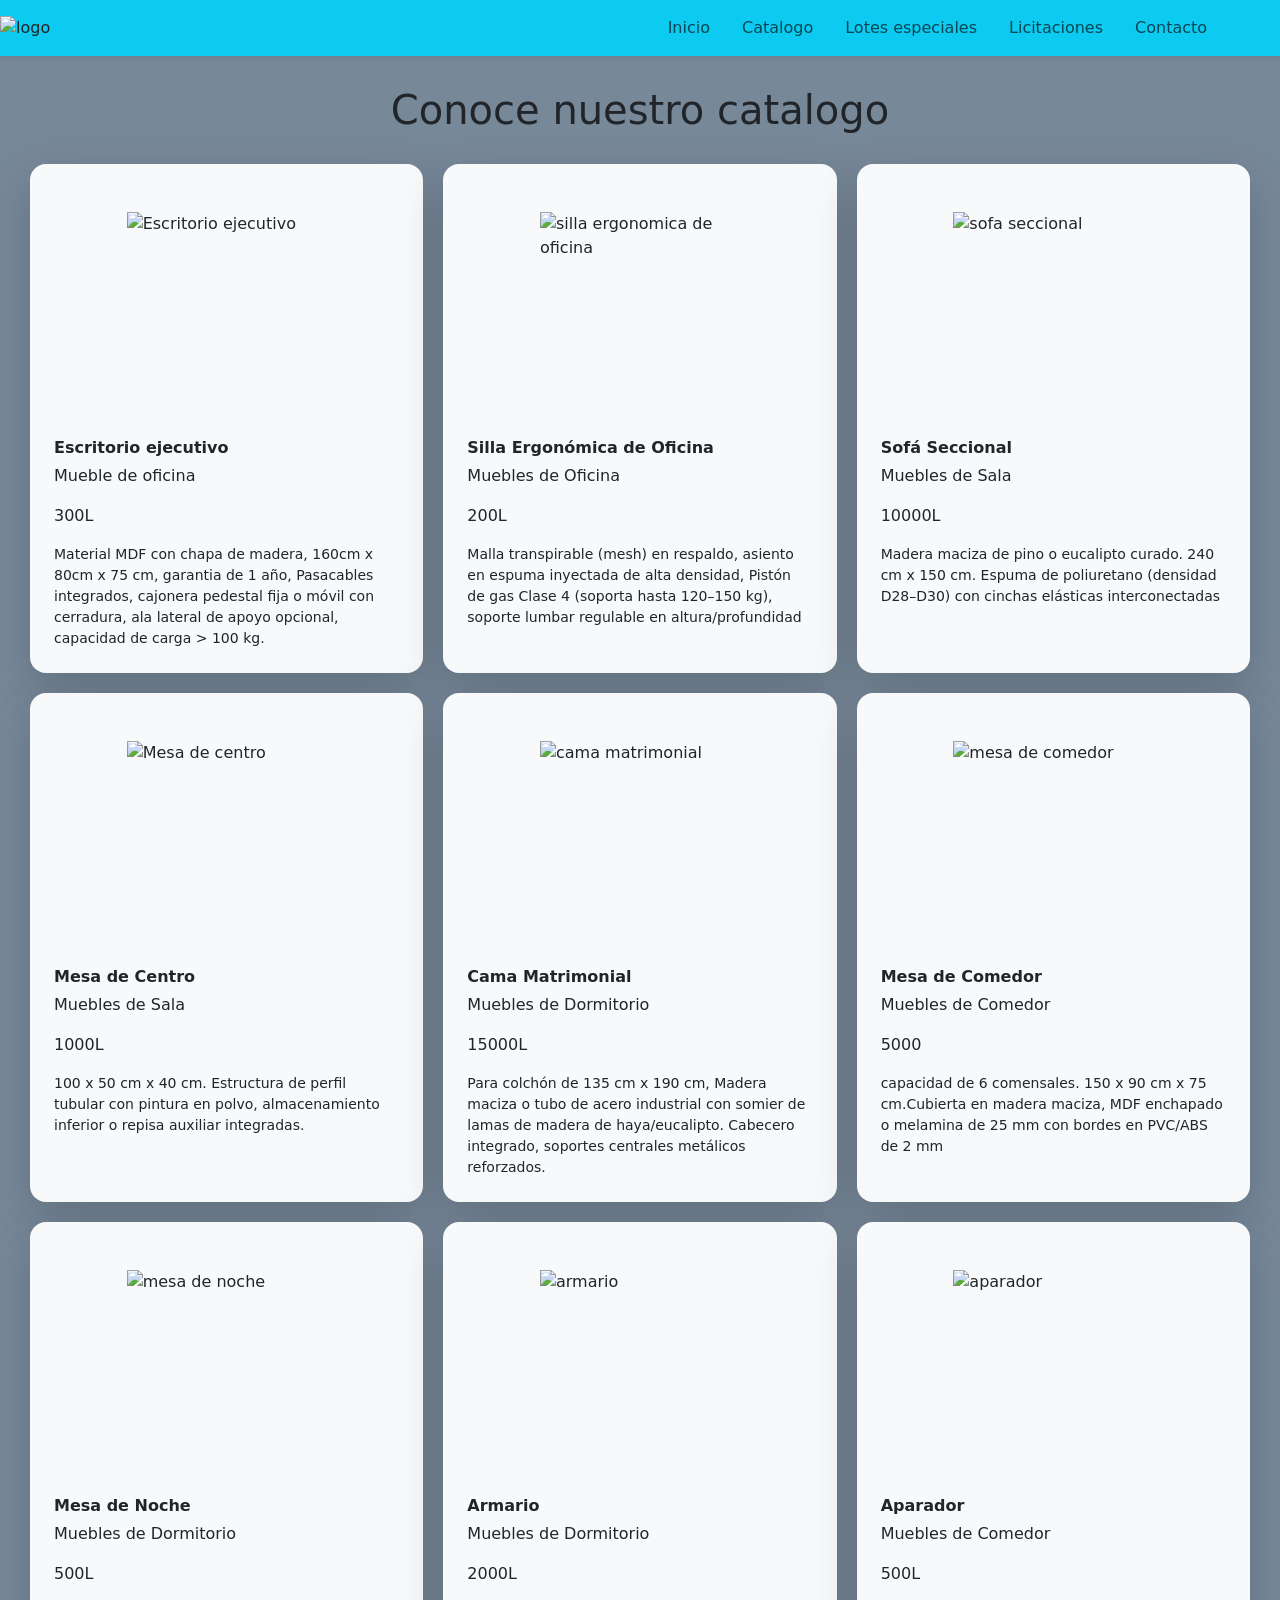
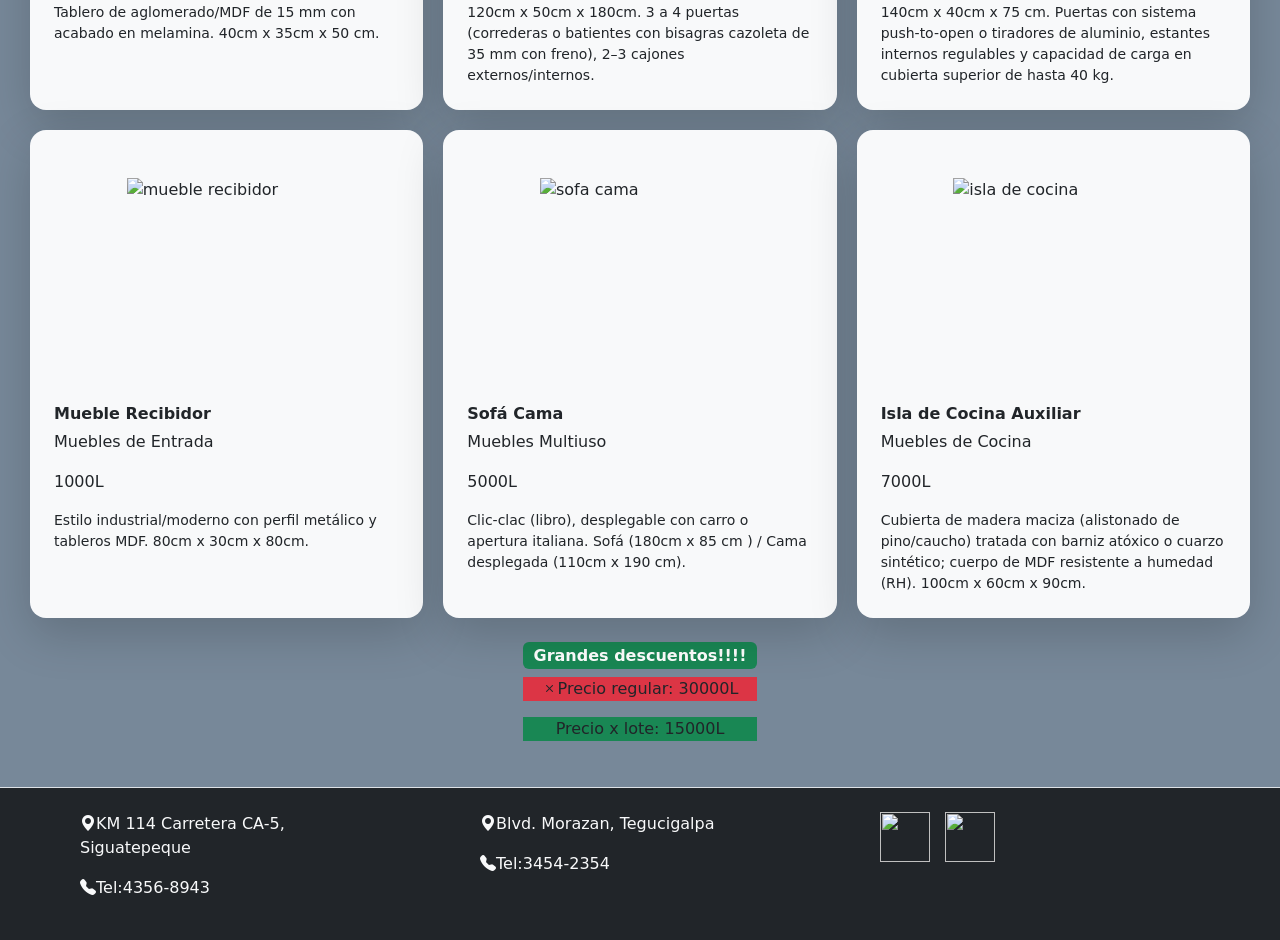
==== commit cb9bac0b: "Version final del examen" ====
--- a/catalogo.html
+++ b/catalogo.html
@@ -171,8 +171,15 @@
                     <p class="card-text small mb-0">Cubierta de madera maciza (alistonado de pino/caucho) tratada con barniz atóxico o cuarzo sintético; cuerpo de MDF resistente a humedad (RH). 100cm x 60cm x 90cm.</p>
                 </div>
             </article>
-
-
+        </section>
+
+        <section style="text-align: center;" class="d-flex justify-content-center mt-4">
+            <div>
+                <h2 class="badge bg-success fs-6">Grandes descuentos!!!!</h2>
+
+                <p class="bi-x bg-danger ">Precio regular: 30000L</p>
+                <p class="bg-success">Precio x lote: 15000L</p>
+            </div>
         </section>
 
     </main>
